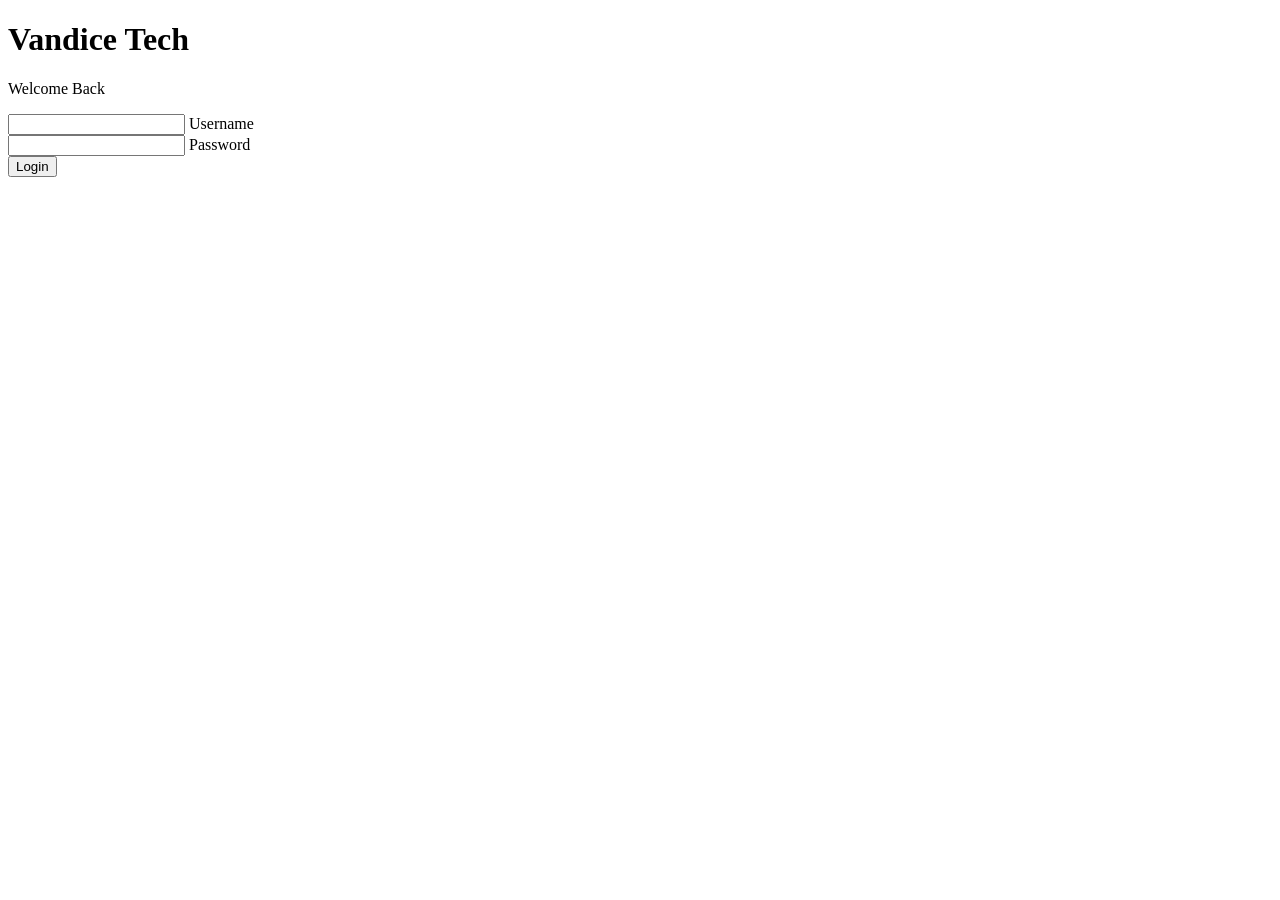
==== index.html @ 73ce0b3f "commit" ====
<!DOCTYPE html>
<html>
<head>
    <meta charset="UTF-8">
    <meta name="viewport" content="width-device-width, 
    intial=1.0">
    <title>Vandice Tech Community</title>
    <link rel="stylesheet" href="style.css">
</head>

<body>
    <div class="login-body">

            <h1>Vandice Tech</h1>
            <p>Welcome Back</p>
    
    <div class="input-box">
        <input type="text" id="username" required>
        <label>Username</label>
    </div>

    <div class="input-box">
        <input type="password" id="password" required>
        <label>Password</label>
    </div>

    <button onclick="login()">Login</button>
  </div>
</body>
</html>
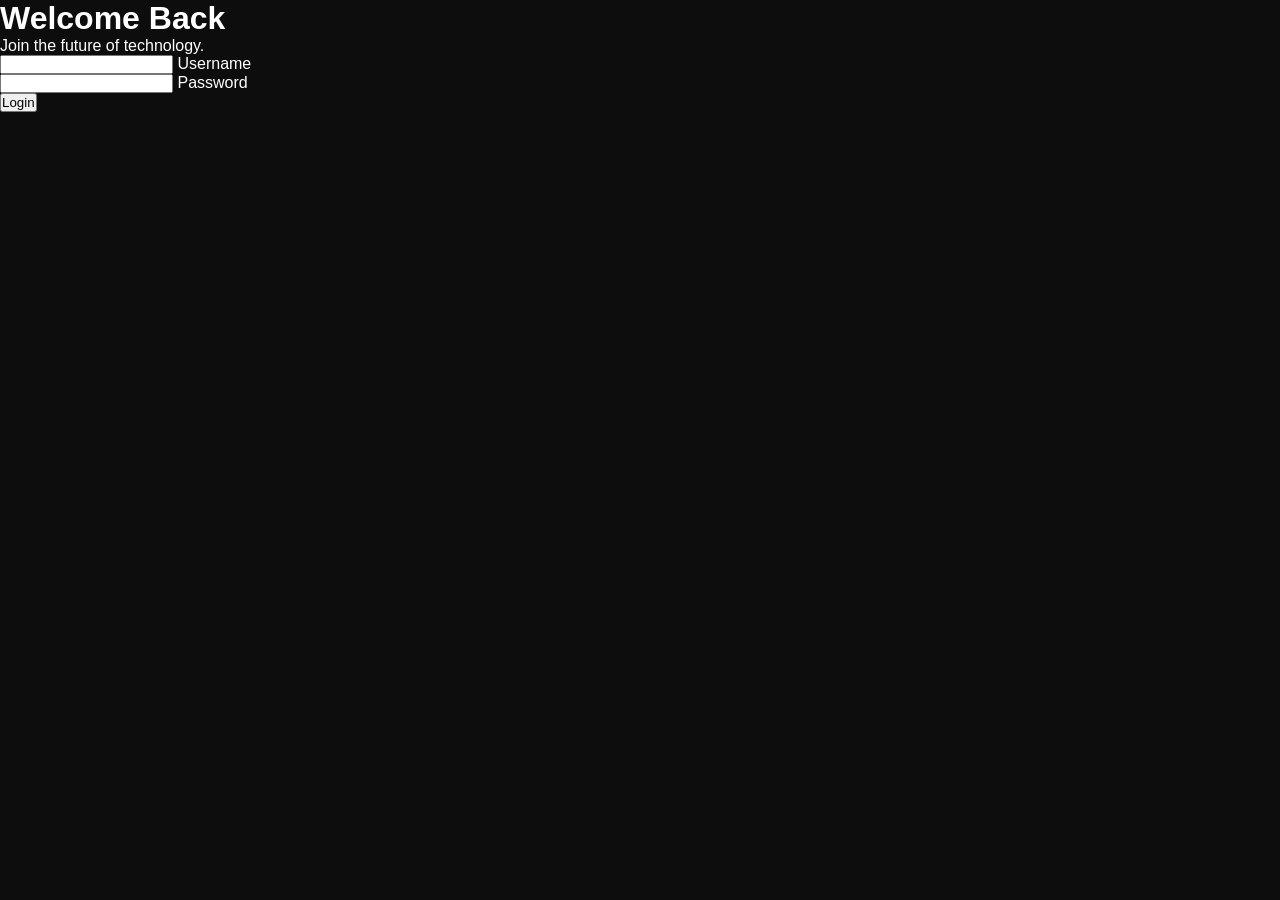
==== commit a20faf26: "commit" ====
--- a/index.html
+++ b/index.html
@@ -4,27 +4,29 @@
     <meta charset="UTF-8">
     <meta name="viewport" content="width-device-width, 
     intial=1.0">
-    <title>Vandice Tech Community</title>
+    <title>Community Tech Login</title>
     <link rel="stylesheet" href="style.css">
 </head>
 
-<body>
-    <div class="login-body">
+<body class="login-box">
 
-            <h1>Vandice Tech</h1>
-            <p>Welcome Back</p>
+    <div class="login-box">
+            <h1>Welcome Back</h1>
+            <p>Join the future of technology.</p>
     
-    <div class="input-box">
+    <div class="input-group">
         <input type="text" id="username" required>
         <label>Username</label>
     </div>
 
-    <div class="input-box">
+    <div class="input-group">
         <input type="password" id="password" required>
         <label>Password</label>
     </div>
 
     <button onclick="login()">Login</button>
   </div>
+
+  <srcipt src="script.js"></srcipt>
 </body>
 </html>
--- a/style.css
+++ b/style.css
@@ -0,0 +1,82 @@
+*{
+    margin: 0;
+    padding: 0;
+    box-sizing: border-box;
+    font-family: Arial, Helvetica, sans-serif;
+}
+
+body {
+    background: #0d0d0d;
+    color: white;
+}
+
+.login-body {
+    height: 100vh;
+    display: flex;
+    justify-content: center;
+    align-items: center;
+    background: linear-gradient(135deg, #000, #8b0000,#000);
+}
+
+.login-card {
+    width: 360px;
+    padding: 40px;
+    background: rgba(0,0,0,0.85);
+    border-radius: 18px;
+    text-align: center;
+    box-shadow: 0 0 30px rgba(255,0,0,0.6);
+}
+
+.login-card h1{
+    margin-bottom: 10px;
+}
+
+.login-card p {
+    margin-bottom: 30px;
+    color: #ccc;
+}
+
+.input-box input {
+    width: 100%;
+    padding: 12px 5px;
+    background: transparent;
+    border: none;
+    border-bottom: 2px solid red;
+    color: white;
+    outline: none;
+    font-size: 16px;
+}
+
+.input-box label {
+    position: absolute;
+    left: 5px;
+    top: 12px;
+    color: #aaa;
+    pointer-events: none;
+    transition: 0.3;
+}
+
+.input-box input:focus + label,
+.input-box input:valid + label{
+      top: -15px;
+      font-size: 12px;
+      color: red;
+}
+
+.hero-btn {
+    display: inline-block;
+    padding: 12px 22px;
+    background: red;
+    color: white;
+    border: none;
+    border-radius: 8px;
+    text-decoration: none;
+    cursor: pointer;
+    font-weight: bold;
+}
+
+button:hover,
+.hero-btn:hover{
+    background: #ff3333;
+}
+
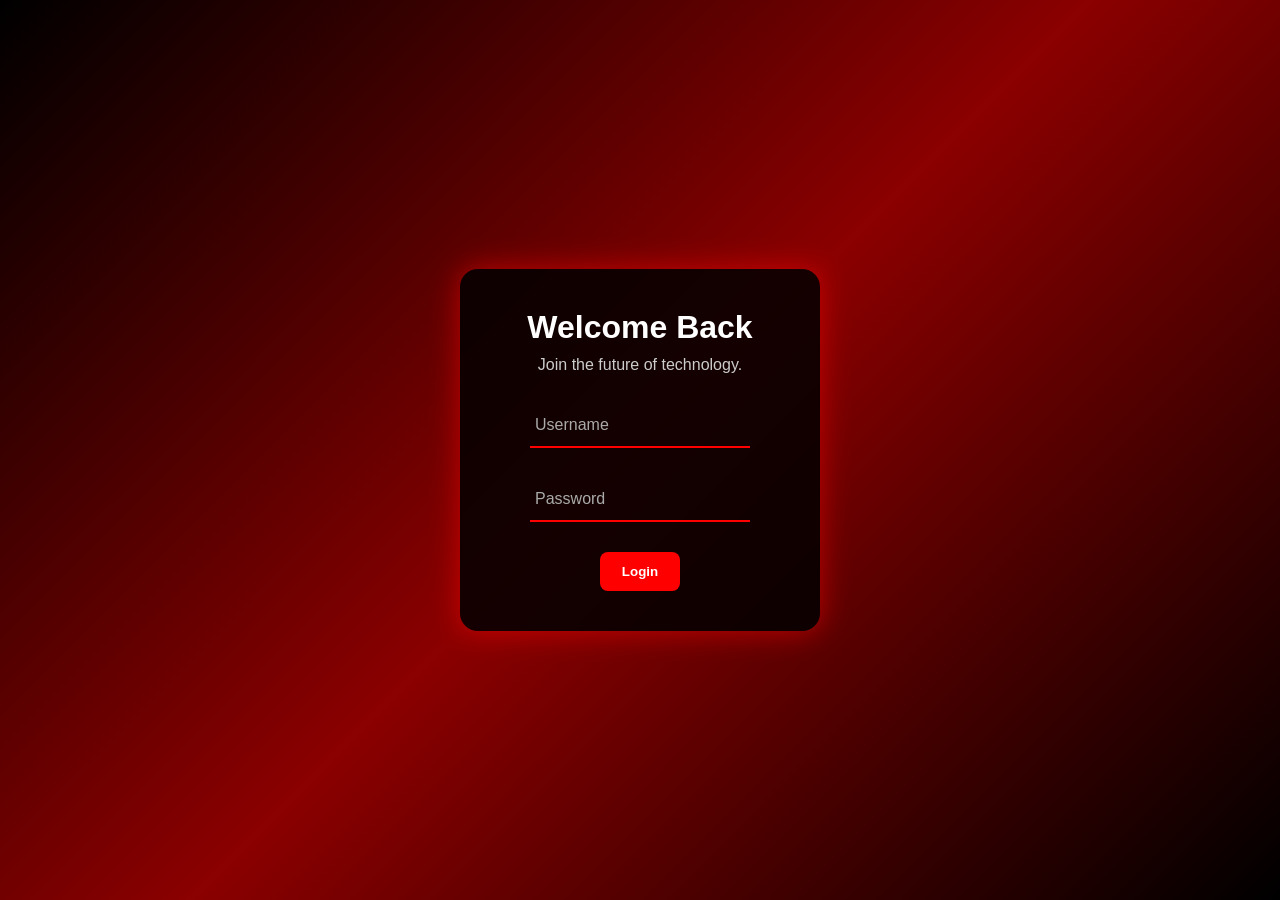
==== commit 03313d68: "commit" ====
--- a/index.html
+++ b/index.html
@@ -8,18 +8,18 @@
     <link rel="stylesheet" href="style.css">
 </head>
 
-<body class="login-box">
+<body class="login-body">
 
-    <div class="login-box">
+    <div class="login-card">
             <h1>Welcome Back</h1>
             <p>Join the future of technology.</p>
     
-    <div class="input-group">
+    <div class="input-box">
         <input type="text" id="username" required>
         <label>Username</label>
     </div>
 
-    <div class="input-group">
+    <div class="input-box">
         <input type="password" id="password" required>
         <label>Password</label>
     </div>
--- a/style.css
+++ b/style.css
@@ -36,6 +36,10 @@
     color: #ccc;
 }
 
+.input-box {
+    position: relative;
+    margin: 30px;
+}
 .input-box input {
     width: 100%;
     padding: 12px 5px;
@@ -62,7 +66,8 @@
       font-size: 12px;
       color: red;
 }
-
+ 
+button,
 .hero-btn {
     display: inline-block;
     padding: 12px 22px;
@@ -75,8 +80,7 @@
     font-weight: bold;
 }
 
-button:hover,
-.hero-btn:hover{
+.button:hover,
+.hero-btn:hover {
     background: #ff3333;
 }
-
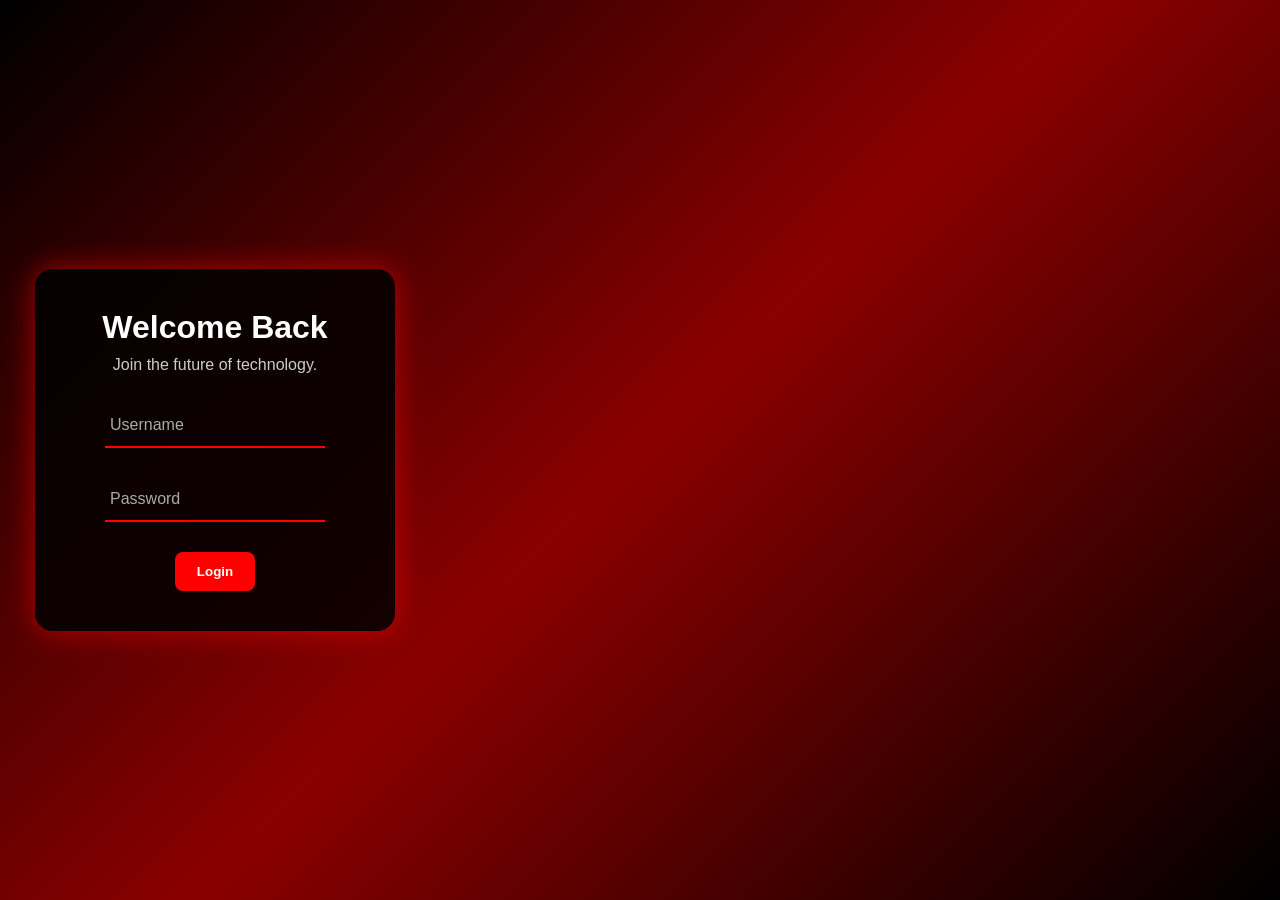
==== commit 63a66dee: "commit" ====
--- a/index.html
+++ b/index.html
@@ -2,7 +2,7 @@
 <html>
 <head>
     <meta charset="UTF-8">
-    <meta name="viewport" content="width-device-width, 
+    <meta name="viewport" content="width=device-width, 
     intial=1.0">
     <title>Community Tech Login</title>
     <link rel="stylesheet" href="style.css">
--- a/style.css
+++ b/style.css
@@ -11,10 +11,14 @@
 }
 
 .login-body {
-    height: 100vh;
+    min-height: 100vh;
+    max-width: 65vh;
+    padding: 50px 35px;
+    border-radius: 18px;
+    text-align: center;
     display: flex;
+    flex-direction: column;
     justify-content: center;
-    align-items: center;
     background: linear-gradient(135deg, #000, #8b0000,#000);
 }
 
@@ -84,3 +88,45 @@
 .hero-btn:hover {
     background: #ff3333;
 }
+
+
+@media (max-width: 768px) {
+
+    .login-body{
+        min-height: 100vh;
+        padding: 20px;
+        display: flex;
+        justify-content: center;
+        align-items: center;
+    }
+    .login-card {
+        width: 95%;
+        max-width:none;
+        min-height: 75vh;
+        padding: 50px 30px;
+    }
+
+    .login-card h1{
+        font-size: 2rem;
+    }
+
+    .login-card p{
+        font-size: 1rem;
+    }
+
+    .input-box input{
+        width: 100%;
+        padding: 12px;
+        font-size: 18px;
+    }
+
+    .input-box label{
+        font-size: 16px;
+    }
+
+    .login-card button {
+        width: 100%;
+        padding: 18px;
+        font-size: 18px;
+    }
+}
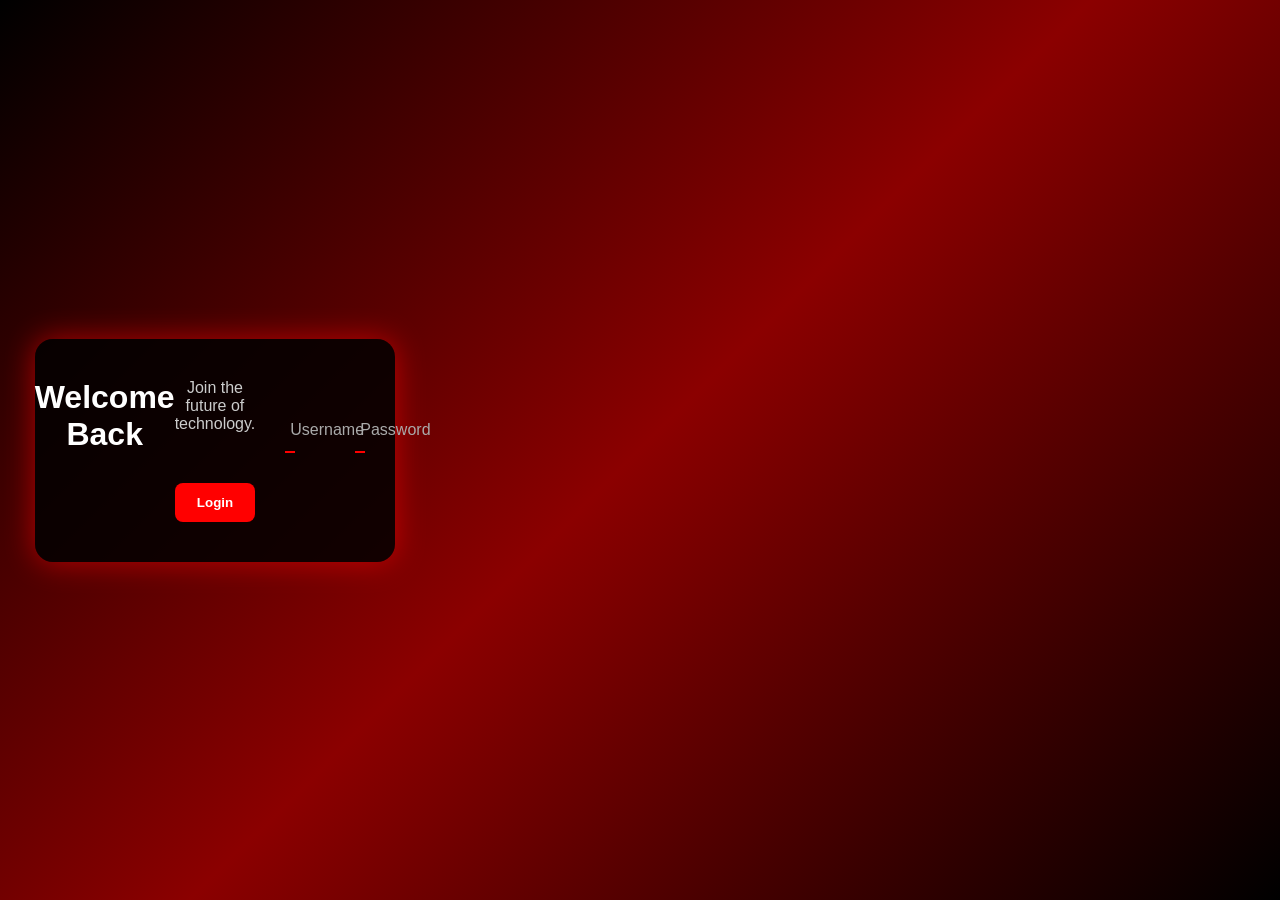
==== commit 97edfe7c: "commit" ====
--- a/index.html
+++ b/index.html
@@ -11,6 +11,7 @@
 <body class="login-body">
 
     <div class="login-card">
+        <div class="login-content">
             <h1>Welcome Back</h1>
             <p>Join the future of technology.</p>
     
@@ -23,6 +24,7 @@
         <input type="password" id="password" required>
         <label>Password</label>
     </div>
+</div>
 
     <button onclick="login()">Login</button>
   </div>
--- a/style.css
+++ b/style.css
@@ -38,6 +38,13 @@
 .login-card p {
     margin-bottom: 30px;
     color: #ccc;
+}
+
+.login-content{
+    display:flex;
+    flex: column;
+    justify-content: center;
+    flex: 1;
 }
 
 .input-box {
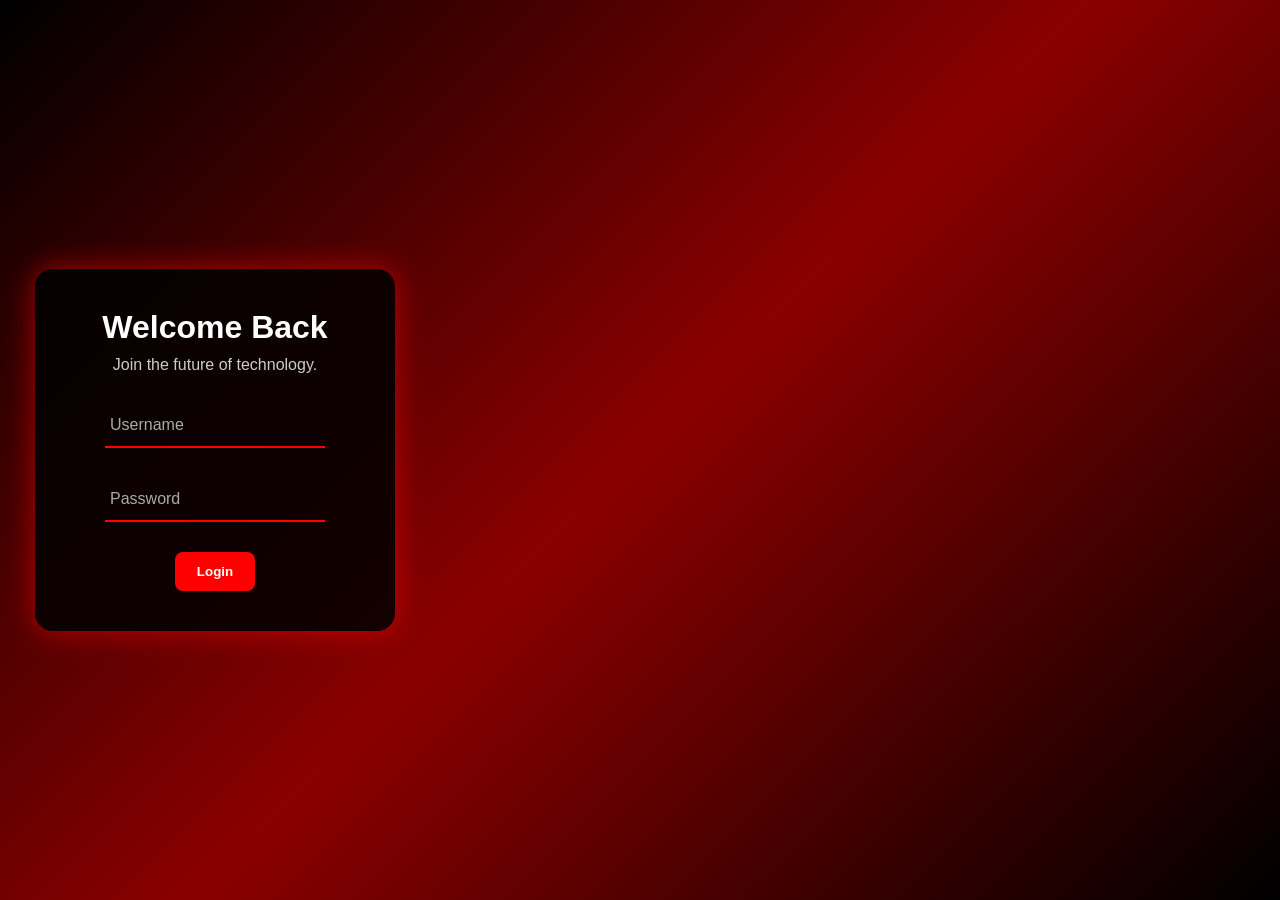
==== commit dd803dc5: "commit" ====
--- a/index.html
+++ b/index.html
@@ -11,7 +11,6 @@
 <body class="login-body">
 
     <div class="login-card">
-        <div class="login-content">
             <h1>Welcome Back</h1>
             <p>Join the future of technology.</p>
     
@@ -24,7 +23,6 @@
         <input type="password" id="password" required>
         <label>Password</label>
     </div>
-</div>
 
     <button onclick="login()">Login</button>
   </div>
--- a/style.css
+++ b/style.css
@@ -40,12 +40,6 @@
     color: #ccc;
 }
 
-.login-content{
-    display:flex;
-    flex: column;
-    justify-content: center;
-    flex: 1;
-}
 
 .input-box {
     position: relative;
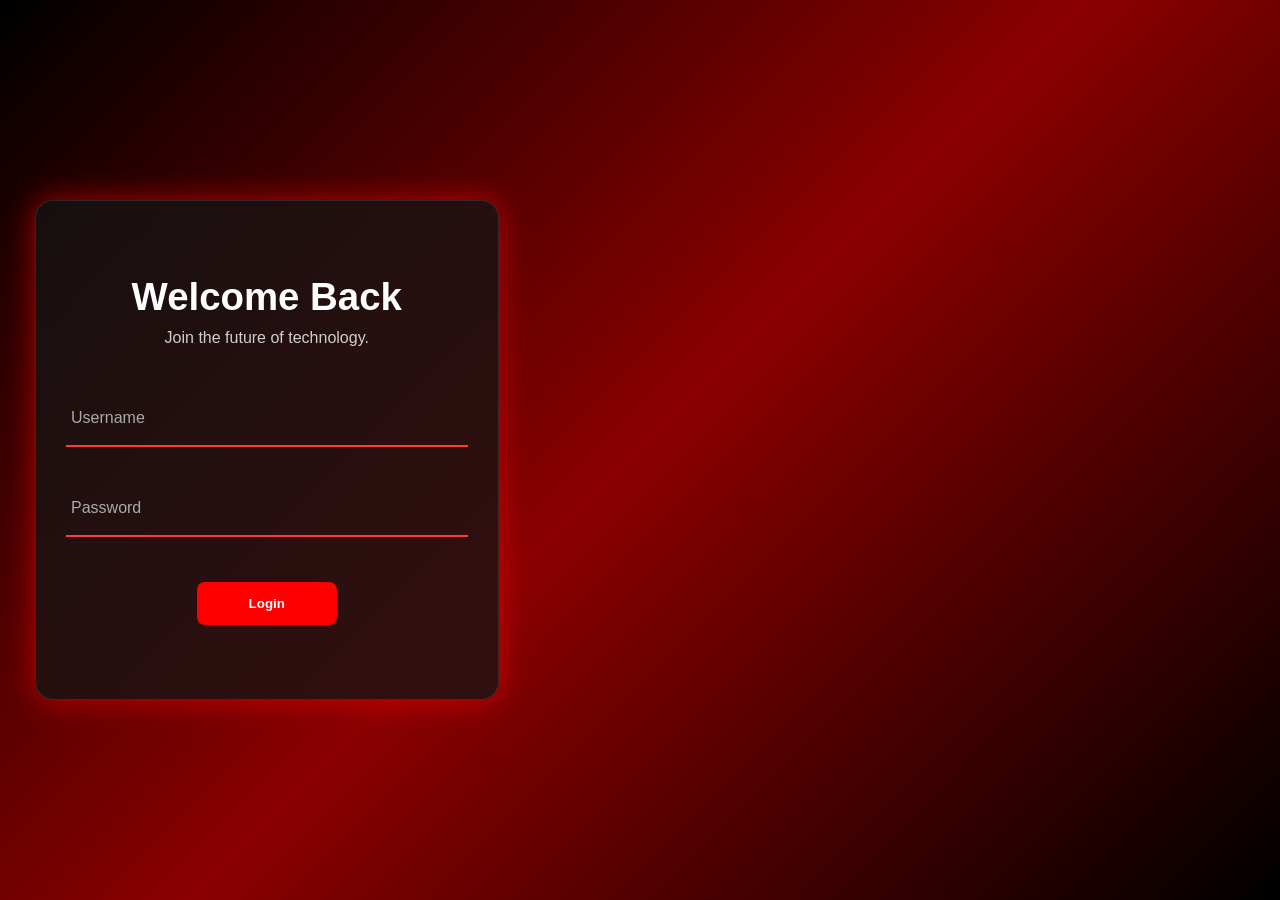
==== commit 48ed1286: "comit" ====
--- a/index.html
+++ b/index.html
@@ -24,7 +24,7 @@
         <label>Password</label>
     </div>
 
-    <button onclick="login()">Login</button>
+    <button onclick="window.location.href='community.html'">Login</button>
   </div>
 
   <srcipt src="script.js"></srcipt>
--- a/style.css
+++ b/style.css
@@ -23,9 +23,16 @@
 }
 
 .login-card {
-    width: 360px;
-    padding: 40px;
-    background: rgba(0,0,0,0.85);
+    width: 90%;
+    max-width: 4000px;
+    min-height: 500px;
+    padding:40px 30px;
+    display: flex;
+    flex-direction: column;
+    justify-content: center;
+    background: rgba(20,20,20,0.75);
+    backdrop-filter: blur(15px);
+    border: 1px solid rgba(255,255,255,0.1);
     border-radius: 18px;
     text-align: center;
     box-shadow: 0 0 30px rgba(255,0,0,0.6);
@@ -33,24 +40,26 @@
 
 .login-card h1{
     margin-bottom: 10px;
+    font-size: 2.4rem;
 }
 
 .login-card p {
     margin-bottom: 30px;
-    color: #ccc;
+    color: #cfcfcf;
 }
-
 
 .input-box {
     position: relative;
-    margin: 30px;
+    width: 100%;
+    margin: 20px 0;
 }
+
 .input-box input {
     width: 100%;
-    padding: 12px 5px;
+    padding: 15px 0;
     background: transparent;
     border: none;
-    border-bottom: 2px solid red;
+    border-bottom: 2px solid #ff3b3b;
     color: white;
     outline: none;
     font-size: 16px;
@@ -75,7 +84,10 @@
 button,
 .hero-btn {
     display: inline-block;
-    padding: 12px 22px;
+    width: 140px;
+    margin-top: 25px;
+    align-self: center;
+    padding: 14px 0;
     background: red;
     color: white;
     border: none;
@@ -87,7 +99,9 @@
 
 .button:hover,
 .hero-btn:hover {
-    background: #ff3333;
+    background: #ff3b3b;
+    transform: translateY(-2px);
+    transition: 0.3s;
 }
 
 
@@ -101,10 +115,11 @@
         align-items: center;
     }
     .login-card {
-        width: 95%;
-        max-width:none;
-        min-height: 75vh;
-        padding: 50px 30px;
+        width: 88%;
+        max-width: 340px;
+        min-height: 460px;
+        padding: 30px 25px;
+        align-items: stretch;
     }
 
     .login-card h1{
@@ -115,10 +130,14 @@
         font-size: 1rem;
     }
 
+    .input-box{
+        width: 100%;
+        margin: 20px 0;
+    }
+
     .input-box input{
         width: 100%;
-        padding: 12px;
-        font-size: 18px;
+        padding: 15px 0;
     }
 
     .input-box label{
@@ -126,8 +145,9 @@
     }
 
     .login-card button {
-        width: 100%;
-        padding: 18px;
-        font-size: 18px;
+        width: auto
+        padding: 12px 35px;
+        font-size: 16px;
+        align-self: center;
     }
 }
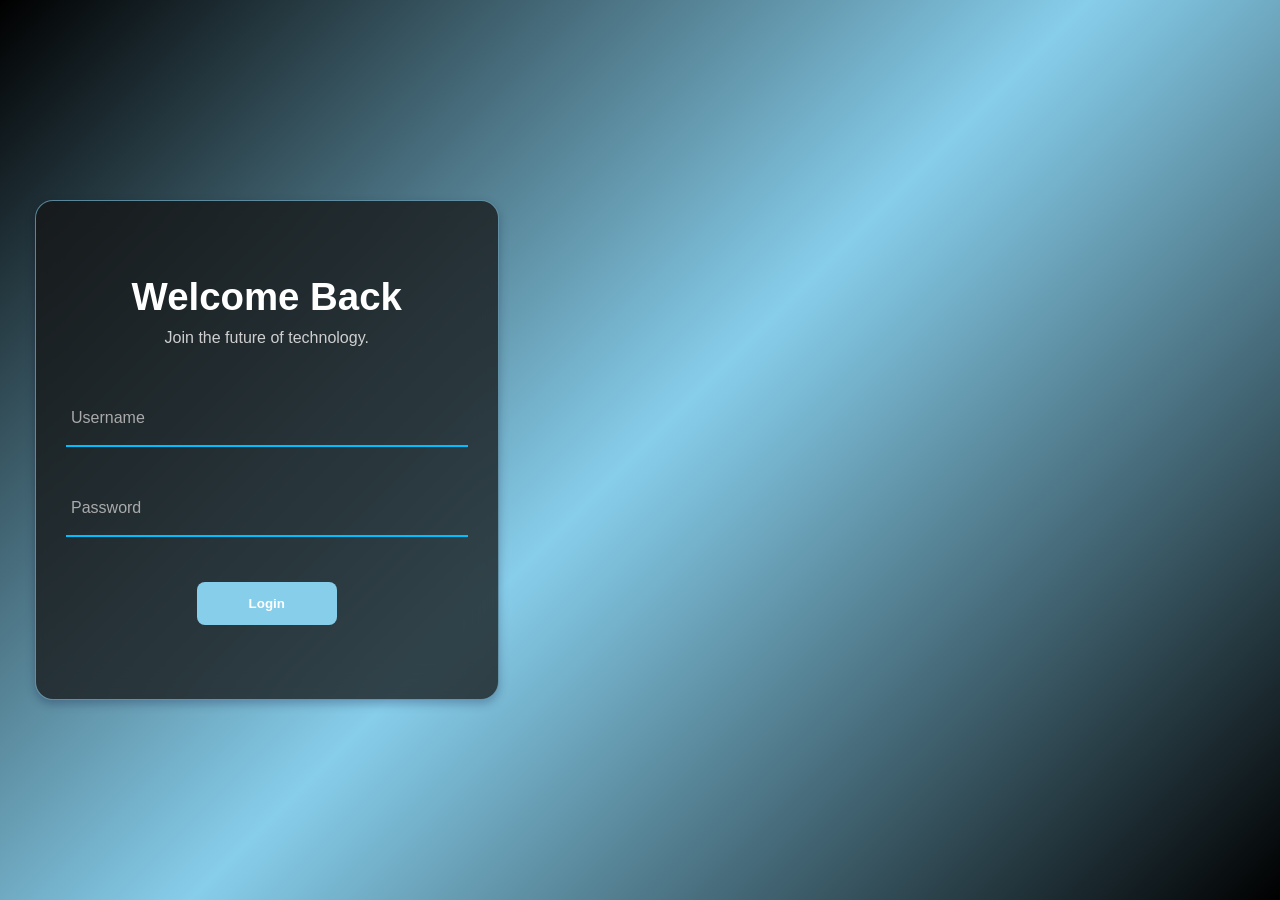
==== commit 34bbfe86: "commit" ====
--- a/index.html
+++ b/index.html
@@ -1,5 +1,5 @@
 <!DOCTYPE html>
-<html>
+<html lang="en">
 <head>
     <meta charset="UTF-8">
     <meta name="viewport" content="width=device-width, 
--- a/style.css
+++ b/style.css
@@ -19,7 +19,7 @@
     display: flex;
     flex-direction: column;
     justify-content: center;
-    background: linear-gradient(135deg, #000, #8b0000,#000);
+    background: linear-gradient(135deg, #000, #87ceeb,#000);
 }
 
 .login-card {
@@ -32,10 +32,10 @@
     justify-content: center;
     background: rgba(20,20,20,0.75);
     backdrop-filter: blur(15px);
-    border: 1px solid rgba(255,255,255,0.1);
+    border: 1px solid rgba(135,206,235,0.6);
     border-radius: 18px;
     text-align: center;
-    box-shadow: 0 0 30px rgba(255,0,0,0.6);
+    box-shadow: 0 4px 10px rgba(0,0,50,0.25);
 }
 
 .login-card h1{
@@ -59,7 +59,7 @@
     padding: 15px 0;
     background: transparent;
     border: none;
-    border-bottom: 2px solid #ff3b3b;
+    border-bottom: 2px solid #00bfff;
     color: white;
     outline: none;
     font-size: 16px;
@@ -78,7 +78,7 @@
 .input-box input:valid + label{
       top: -15px;
       font-size: 12px;
-      color: red;
+      color: skyblue;
 }
  
 button,
@@ -88,7 +88,7 @@
     margin-top: 25px;
     align-self: center;
     padding: 14px 0;
-    background: red;
+    background: skyblue;
     color: white;
     border: none;
     border-radius: 8px;
@@ -99,7 +99,7 @@
 
 .button:hover,
 .hero-btn:hover {
-    background: #ff3b3b;
+    background: #00bfff;
     transform: translateY(-2px);
     transition: 0.3s;
 }
@@ -145,7 +145,7 @@
     }
 
     .login-card button {
-        width: auto
+        width: auto;
         padding: 12px 35px;
         font-size: 16px;
         align-self: center;
